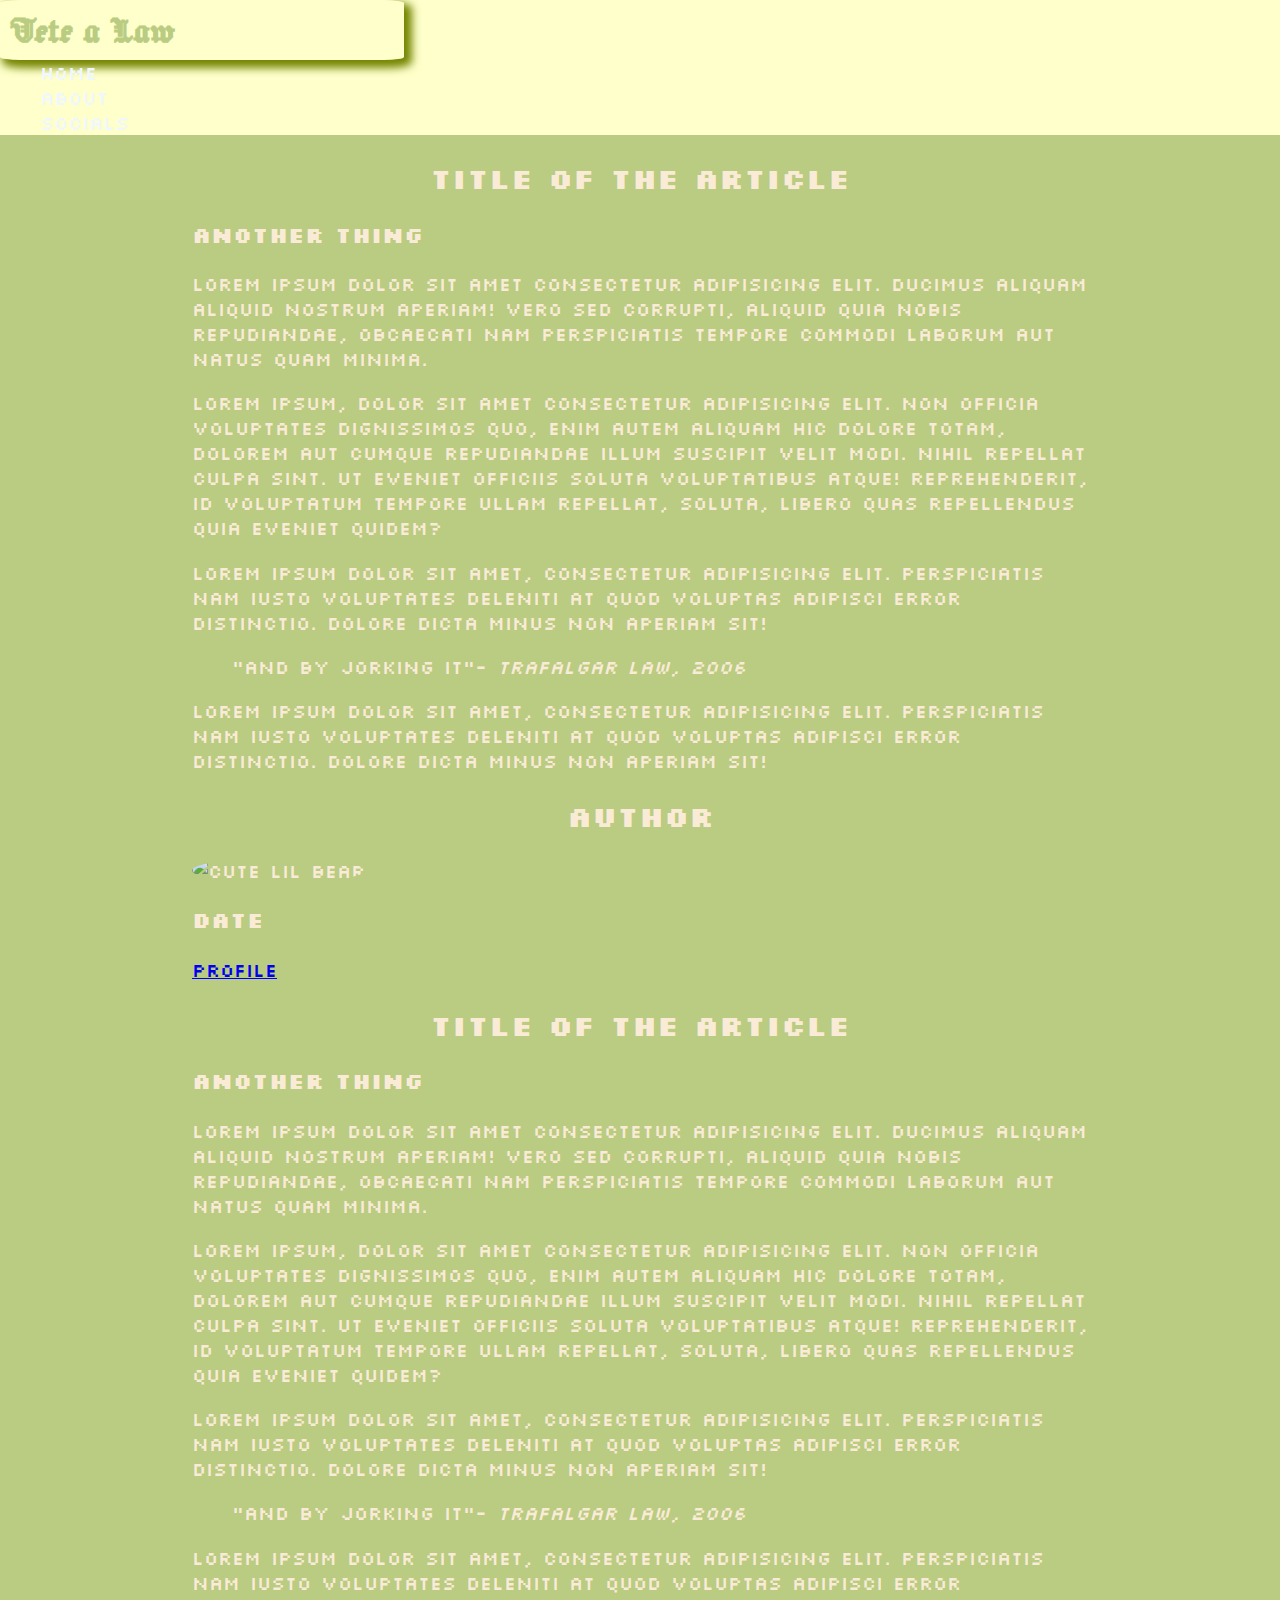
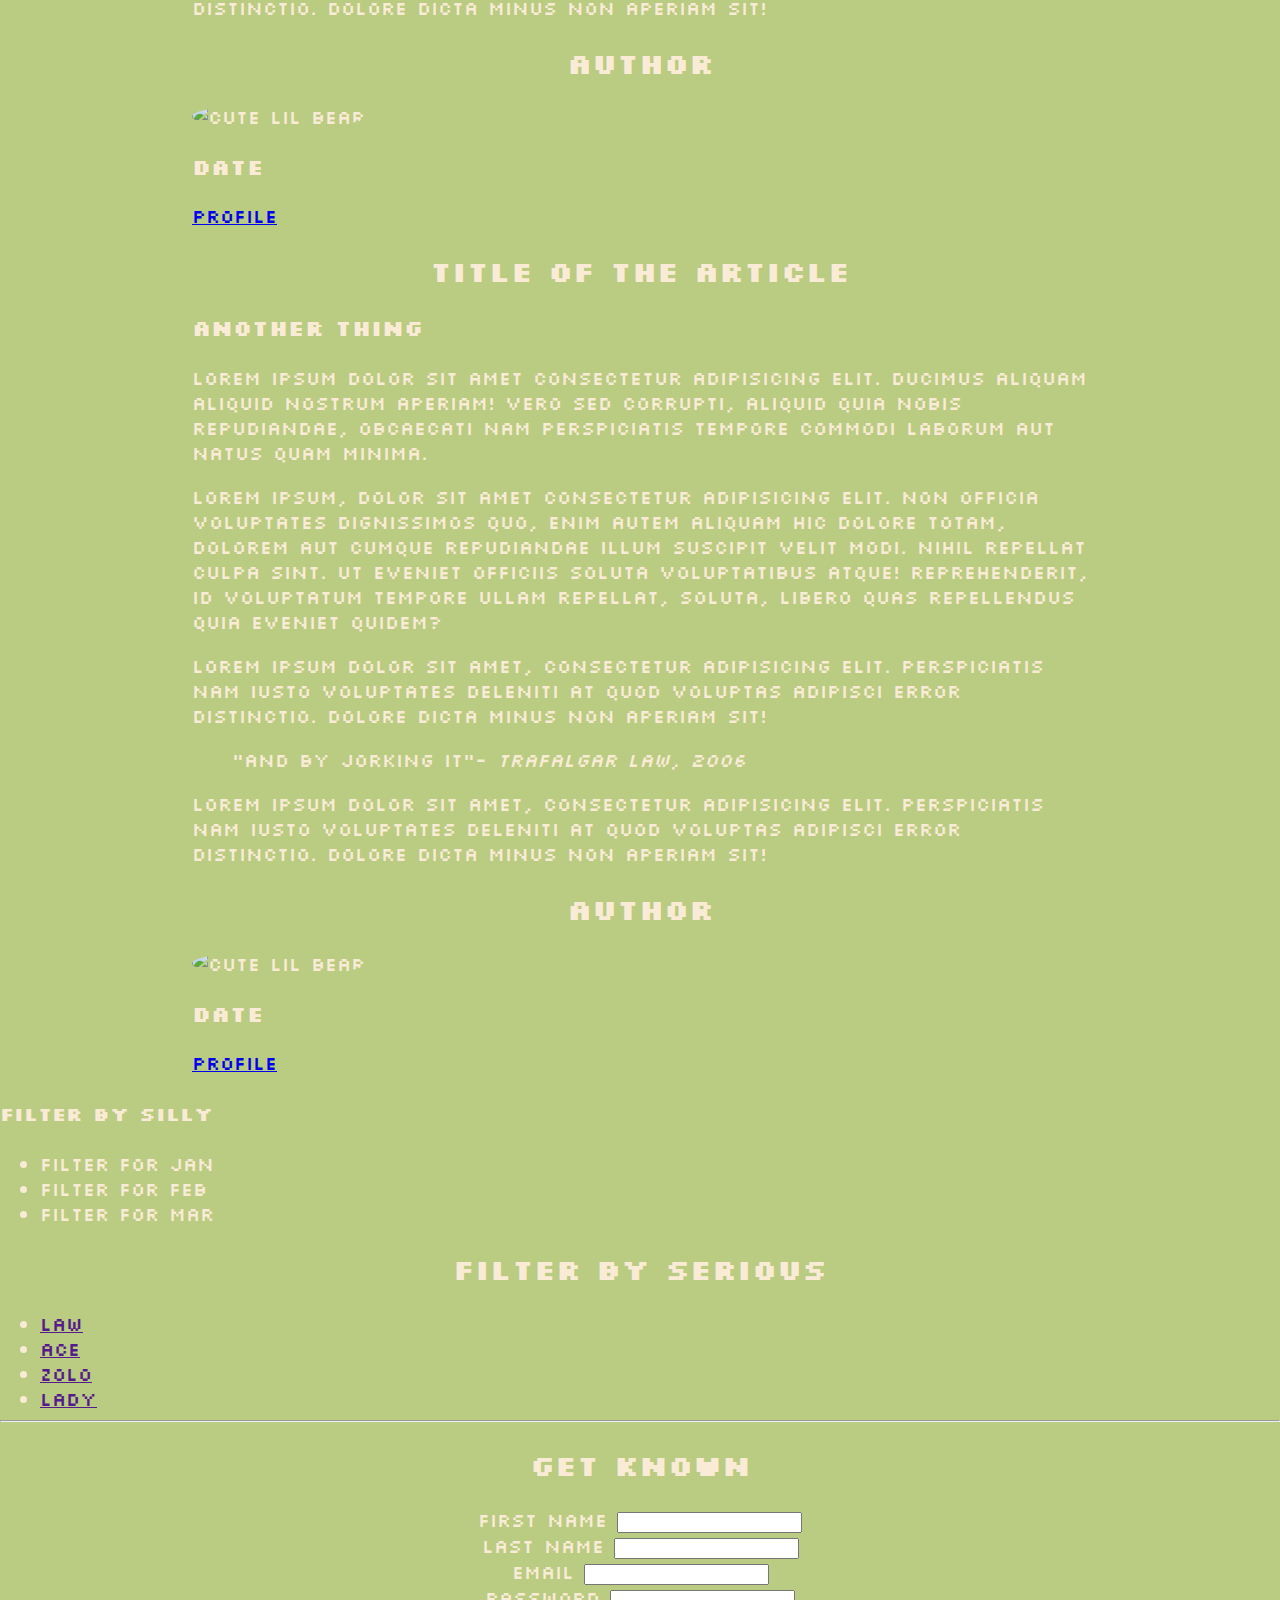
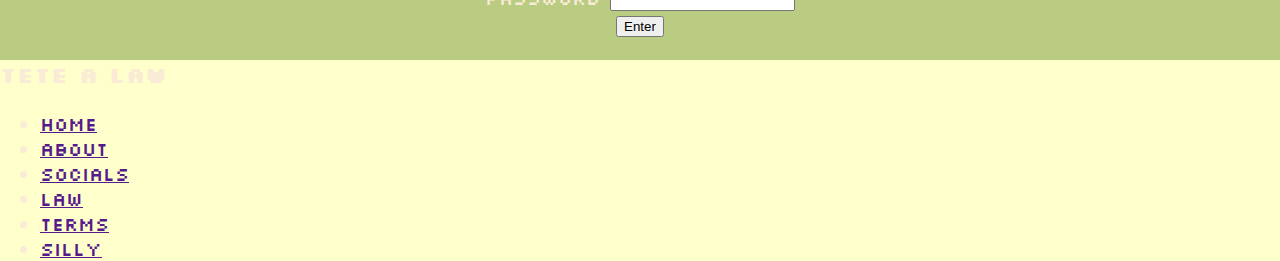
==== index.html @ 90a2094e "changed" ====
<!DOCTYPE html>
<html lang="en">
<head>
    <link rel="stylesheet" href="style.css">
    <link href="https://fonts.googleapis.com/css2?family=Dela+Gothic+One&family=Jacquard+12&family=Jacquard+24&family=Silkscreen:wght@400;700&family=Uncial+Antiqua&display=swap" rel="stylesheet">
    <meta charset="UTF-8">
    <meta name="viewport" content="width=device-width, initial-scale=1.0">
    <title>TeteaLaw</title>
</head>
<body>
    <header>
      <!-- the content of the header goes here   -->
       <h1 id="logo">Tete a Law</h1>
       <nav>
        <ul>
            <li>
                <a href=""class="navbutton">Home</a>
            </li>
            <li>
                <a href=""class="navbutton">About</a>
            </li>
            <li>
                <a href=""class="navbutton">Socials</a>
            </li>
        </ul>
       </nav>
    </header>
    <main>
        <article>
            <header>
                <!-- article header goes here -->
                <h2>Title of the article</h2>
                <h3>another thing</h3>
            </header>
            <main>
                <p>Lorem ipsum dolor sit amet consectetur adipisicing elit. Ducimus aliquam aliquid nostrum aperiam! Vero sed corrupti, aliquid quia nobis repudiandae, obcaecati nam perspiciatis tempore commodi laborum aut natus quam minima.</p>
                <p>Lorem ipsum, dolor sit amet consectetur adipisicing elit. Non officia voluptates dignissimos quo, enim autem aliquam hic dolore totam, dolorem aut cumque repudiandae illum suscipit velit modi. Nihil repellat culpa sint. Ut eveniet officiis soluta voluptatibus atque! Reprehenderit, id voluptatum tempore ullam repellat, soluta, libero quas repellendus quia eveniet quidem?</p>
                <p>Lorem ipsum dolor sit amet, consectetur adipisicing elit. Perspiciatis nam iusto voluptates deleniti at quod voluptas adipisci error distinctio. Dolore dicta minus non aperiam sit!</p>
                <blockquote>
                    "and by jorking it"- <cite>trafalgar law, 2006</cite>
                </blockquote>
                <p>Lorem ipsum dolor sit amet, consectetur adipisicing elit. Perspiciatis nam iusto voluptates deleniti at quod voluptas adipisci error distinctio. Dolore dicta minus non aperiam sit!</p>
            </main>
            <footer>
                <h2>author</h2>
                <img src="https://placebear.com/100/100" alt="cute lil bear">
                <h3>date</h3>
                <a href="https://www.archiveofourown.com"target="_blank">profile</a>
            </footer>
        </article>
        <article>
            <header>
                <!-- article header goes here -->
                <h2>Title of the article</h2>
                <h3>another thing</h3>
            </header>
            <main>
                <p>Lorem ipsum dolor sit amet consectetur adipisicing elit. Ducimus aliquam aliquid nostrum aperiam! Vero sed corrupti, aliquid quia nobis repudiandae, obcaecati nam perspiciatis tempore commodi laborum aut natus quam minima.</p>
                <p>Lorem ipsum, dolor sit amet consectetur adipisicing elit. Non officia voluptates dignissimos quo, enim autem aliquam hic dolore totam, dolorem aut cumque repudiandae illum suscipit velit modi. Nihil repellat culpa sint. Ut eveniet officiis soluta voluptatibus atque! Reprehenderit, id voluptatum tempore ullam repellat, soluta, libero quas repellendus quia eveniet quidem?</p>
                <p>Lorem ipsum dolor sit amet, consectetur adipisicing elit. Perspiciatis nam iusto voluptates deleniti at quod voluptas adipisci error distinctio. Dolore dicta minus non aperiam sit!</p>
                <blockquote>
                    "and by jorking it"- <cite>trafalgar law, 2006</cite>
                </blockquote>
                <p>Lorem ipsum dolor sit amet, consectetur adipisicing elit. Perspiciatis nam iusto voluptates deleniti at quod voluptas adipisci error distinctio. Dolore dicta minus non aperiam sit!</p>
            </main>
            <footer>
                <h2>author</h2>
                <img src="https://placebear.com/100/100" alt="cute lil bear">
                <h3>date</h3>
                <a href="https://www.archiveofourown.com"target="_blank">profile</a>
            </footer>
        </article>
        <article>
            <header>
                <!-- article header goes here -->
                <h2>Title of the article</h2>
                <h3>another thing</h3>
            </header>
            <main>
                <p>Lorem ipsum dolor sit amet consectetur adipisicing elit. Ducimus aliquam aliquid nostrum aperiam! Vero sed corrupti, aliquid quia nobis repudiandae, obcaecati nam perspiciatis tempore commodi laborum aut natus quam minima.</p>
                <p>Lorem ipsum, dolor sit amet consectetur adipisicing elit. Non officia voluptates dignissimos quo, enim autem aliquam hic dolore totam, dolorem aut cumque repudiandae illum suscipit velit modi. Nihil repellat culpa sint. Ut eveniet officiis soluta voluptatibus atque! Reprehenderit, id voluptatum tempore ullam repellat, soluta, libero quas repellendus quia eveniet quidem?</p>
                <p>Lorem ipsum dolor sit amet, consectetur adipisicing elit. Perspiciatis nam iusto voluptates deleniti at quod voluptas adipisci error distinctio. Dolore dicta minus non aperiam sit!</p>
                <blockquote>
                    "and by jorking it"- <cite>trafalgar law, 2006</cite>
                </blockquote>
                <p>Lorem ipsum dolor sit amet, consectetur adipisicing elit. Perspiciatis nam iusto voluptates deleniti at quod voluptas adipisci error distinctio. Dolore dicta minus non aperiam sit!</p>
            </main>
            <footer>
                <h2>author</h2>
                <img src="https://placebear.com/100/100" alt="cute lil bear">
                <h3>date</h3>
                <a href="https://www.archiveofourown.com"target="_blank">profile</a>
            </footer>
        </article>
        <aside>
            <section>
                <h4>filter by silly</h4>
                <nav>
                    <ul>
                        <li><a href=""></a>filter for jan</li>
                        <li><a href=""></a>filter for feb</li>
                        <li><a href=""></a>filter for mar</li>
                    </ul>
                </nav>
            </section>
            <section>
                <h2>filter by serious</h2>
                <nav>
                    <ul>
                        <li><a href="">law</a></li>
                        <li><a href="">ace</a></li>
                        <li><a href="">zolo</a></li>
                        <li><a href="">lady</a></li>
                    </ul>
                </nav>
            </section>
        </aside>
        <!-- main content here -->
    <hr>
        <h2>Get Known</h2>
        <form action="">            
            <label for="first_name">First Name</label>
            <input type="text" id="first_name" name="first_name" required>
            <br>
            <label for="last_name">Last Name</label>
            <input type="text" id="last_name" name="last_name" required>
            <br>

            <label for="email">Email</label>
            <input type="email" id="email" name="email">
            <br>

            <label for="password">Password</label>
            <input type="password" id="password" name="password">
            <br>

            <input type="submit" value="Enter">
        </form>
    </main>
    <footer>
        <h3>Tete a Law</h3>
        <section>
            <nav>
                <ul>
                    <div> 
                        <li><a href="">home</a></li>
                        <li><a href="">About</a></li>
                        <li><a href="">Socials</a></li>
                        <li><a href="">law</a></li>
                    </div>
                   <div>
                     <li><a href="">terms</a></li>
                     <li><a href="">silly</a></li>
                   </div>
                </ul>
            </nav>
        </section>
    </footer>
</body>
</html>
---- style.css ----
body {
    background-color: #b9cc81;
    color: antiquewhite;
    font-family: "Silkscreen";
    margin: 0%;
    font-size: 1.5vw;
}
#logo {
    margin: 0px;
    padding: 10px;
    font-family: "Jacquard 24";
    font-size: 40px;
    box-shadow: 5px 5px 8px 3px #748500;
    width: 30%;
    border-radius: 5%;
}

ul {
    margin: 0px;
}

body > header {
    background-color: #feffca;
    color: #b9cc81;
    margin: 0px;
}
body > header> nav > ul {
    list-style: none;
    text-decoration: none;
}
.navbutton {
color: aliceblue;
text-decoration: none;
}

body > main > article {
    width: 70%;
    margin: auto;
}
form {
    text-align: center;
}

h2 {
    text-align: center;
}
body > footer {
    background-color: #feffca ;
    margin: 0px;
}
img {
    border-radius: 100%;
}
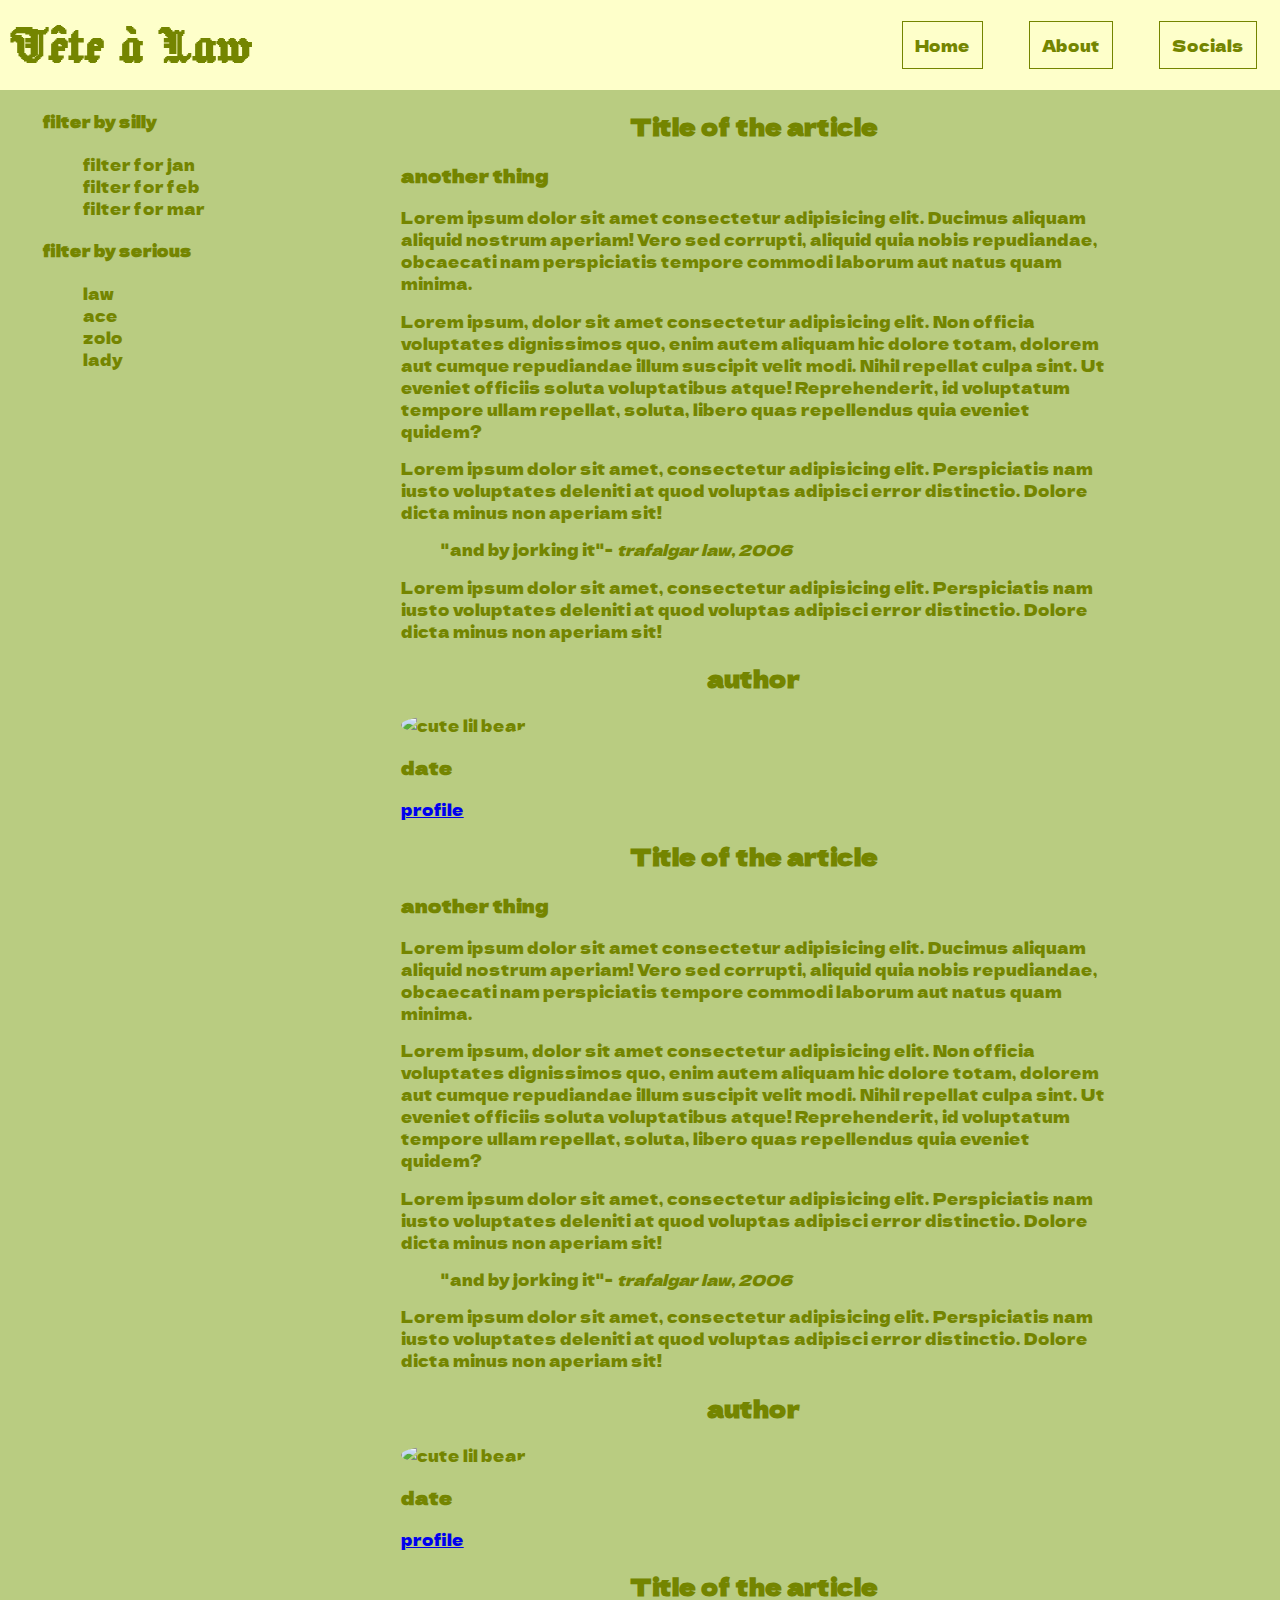
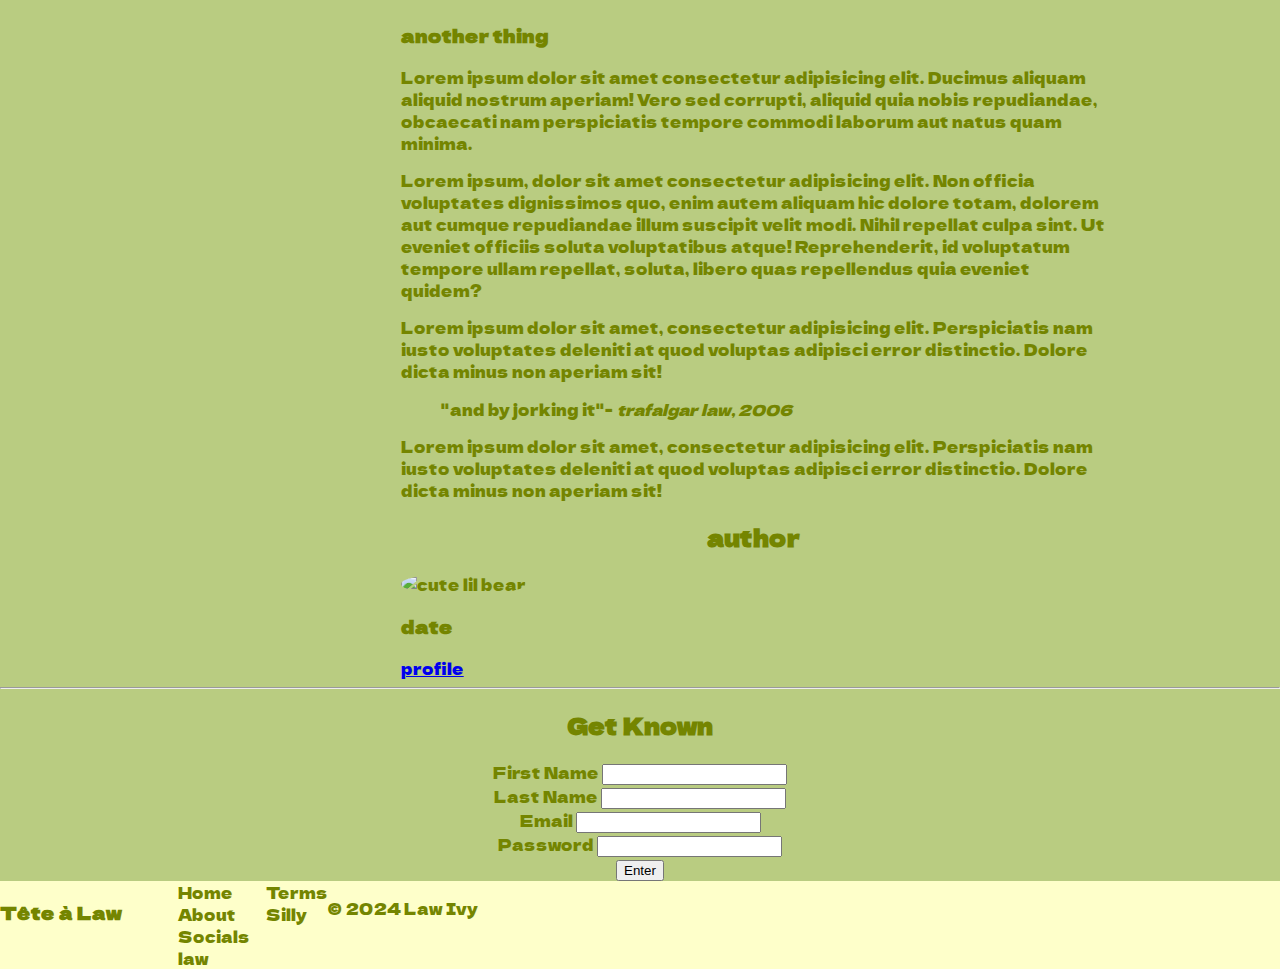
==== commit 7f1aeeb3: "changed" ====
--- a/index.html
+++ b/index.html
@@ -2,17 +2,18 @@
 <html lang="en">
 <head>
     <link rel="stylesheet" href="style.css">
+    <script src="app.js"></script>
     <link href="https://fonts.googleapis.com/css2?family=Dela+Gothic+One&family=Jacquard+12&family=Jacquard+24&family=Silkscreen:wght@400;700&family=Uncial+Antiqua&display=swap" rel="stylesheet">
     <meta charset="UTF-8">
     <meta name="viewport" content="width=device-width, initial-scale=1.0">
-    <title>TeteaLaw</title>
+    <title>Tête à Law</title>
 </head>
 <body>
-    <header>
+    <header id="main-header">
       <!-- the content of the header goes here   -->
-       <h1 id="logo">Tete a Law</h1>
+       <h1 id="logo">Tête à Law</h1>
        <nav>
-        <ul>
+        <ul id="nav-ul">
             <li>
                 <a href=""class="navbutton">Home</a>
             </li>
@@ -26,95 +27,99 @@
        </nav>
     </header>
     <main>
-        <article>
-            <header>
-                <!-- article header goes here -->
-                <h2>Title of the article</h2>
-                <h3>another thing</h3>
-            </header>
-            <main>
-                <p>Lorem ipsum dolor sit amet consectetur adipisicing elit. Ducimus aliquam aliquid nostrum aperiam! Vero sed corrupti, aliquid quia nobis repudiandae, obcaecati nam perspiciatis tempore commodi laborum aut natus quam minima.</p>
-                <p>Lorem ipsum, dolor sit amet consectetur adipisicing elit. Non officia voluptates dignissimos quo, enim autem aliquam hic dolore totam, dolorem aut cumque repudiandae illum suscipit velit modi. Nihil repellat culpa sint. Ut eveniet officiis soluta voluptatibus atque! Reprehenderit, id voluptatum tempore ullam repellat, soluta, libero quas repellendus quia eveniet quidem?</p>
-                <p>Lorem ipsum dolor sit amet, consectetur adipisicing elit. Perspiciatis nam iusto voluptates deleniti at quod voluptas adipisci error distinctio. Dolore dicta minus non aperiam sit!</p>
-                <blockquote>
-                    "and by jorking it"- <cite>trafalgar law, 2006</cite>
-                </blockquote>
-                <p>Lorem ipsum dolor sit amet, consectetur adipisicing elit. Perspiciatis nam iusto voluptates deleniti at quod voluptas adipisci error distinctio. Dolore dicta minus non aperiam sit!</p>
-            </main>
-            <footer>
-                <h2>author</h2>
-                <img src="https://placebear.com/100/100" alt="cute lil bear">
-                <h3>date</h3>
-                <a href="https://www.archiveofourown.com"target="_blank">profile</a>
-            </footer>
-        </article>
-        <article>
-            <header>
-                <!-- article header goes here -->
-                <h2>Title of the article</h2>
-                <h3>another thing</h3>
-            </header>
-            <main>
-                <p>Lorem ipsum dolor sit amet consectetur adipisicing elit. Ducimus aliquam aliquid nostrum aperiam! Vero sed corrupti, aliquid quia nobis repudiandae, obcaecati nam perspiciatis tempore commodi laborum aut natus quam minima.</p>
-                <p>Lorem ipsum, dolor sit amet consectetur adipisicing elit. Non officia voluptates dignissimos quo, enim autem aliquam hic dolore totam, dolorem aut cumque repudiandae illum suscipit velit modi. Nihil repellat culpa sint. Ut eveniet officiis soluta voluptatibus atque! Reprehenderit, id voluptatum tempore ullam repellat, soluta, libero quas repellendus quia eveniet quidem?</p>
-                <p>Lorem ipsum dolor sit amet, consectetur adipisicing elit. Perspiciatis nam iusto voluptates deleniti at quod voluptas adipisci error distinctio. Dolore dicta minus non aperiam sit!</p>
-                <blockquote>
-                    "and by jorking it"- <cite>trafalgar law, 2006</cite>
-                </blockquote>
-                <p>Lorem ipsum dolor sit amet, consectetur adipisicing elit. Perspiciatis nam iusto voluptates deleniti at quod voluptas adipisci error distinctio. Dolore dicta minus non aperiam sit!</p>
-            </main>
-            <footer>
-                <h2>author</h2>
-                <img src="https://placebear.com/100/100" alt="cute lil bear">
-                <h3>date</h3>
-                <a href="https://www.archiveofourown.com"target="_blank">profile</a>
-            </footer>
-        </article>
-        <article>
-            <header>
-                <!-- article header goes here -->
-                <h2>Title of the article</h2>
-                <h3>another thing</h3>
-            </header>
-            <main>
-                <p>Lorem ipsum dolor sit amet consectetur adipisicing elit. Ducimus aliquam aliquid nostrum aperiam! Vero sed corrupti, aliquid quia nobis repudiandae, obcaecati nam perspiciatis tempore commodi laborum aut natus quam minima.</p>
-                <p>Lorem ipsum, dolor sit amet consectetur adipisicing elit. Non officia voluptates dignissimos quo, enim autem aliquam hic dolore totam, dolorem aut cumque repudiandae illum suscipit velit modi. Nihil repellat culpa sint. Ut eveniet officiis soluta voluptatibus atque! Reprehenderit, id voluptatum tempore ullam repellat, soluta, libero quas repellendus quia eveniet quidem?</p>
-                <p>Lorem ipsum dolor sit amet, consectetur adipisicing elit. Perspiciatis nam iusto voluptates deleniti at quod voluptas adipisci error distinctio. Dolore dicta minus non aperiam sit!</p>
-                <blockquote>
-                    "and by jorking it"- <cite>trafalgar law, 2006</cite>
-                </blockquote>
-                <p>Lorem ipsum dolor sit amet, consectetur adipisicing elit. Perspiciatis nam iusto voluptates deleniti at quod voluptas adipisci error distinctio. Dolore dicta minus non aperiam sit!</p>
-            </main>
-            <footer>
-                <h2>author</h2>
-                <img src="https://placebear.com/100/100" alt="cute lil bear">
-                <h3>date</h3>
-                <a href="https://www.archiveofourown.com"target="_blank">profile</a>
-            </footer>
-        </article>
-        <aside>
-            <section>
-                <h4>filter by silly</h4>
-                <nav>
-                    <ul>
-                        <li><a href=""></a>filter for jan</li>
-                        <li><a href=""></a>filter for feb</li>
-                        <li><a href=""></a>filter for mar</li>
-                    </ul>
-                </nav>
-            </section>
-            <section>
-                <h2>filter by serious</h2>
-                <nav>
-                    <ul>
-                        <li><a href="">law</a></li>
-                        <li><a href="">ace</a></li>
-                        <li><a href="">zolo</a></li>
-                        <li><a href="">lady</a></li>
-                    </ul>
-                </nav>
-            </section>
-        </aside>
+        <div id="main-content">
+            <aside>
+                <section>
+                    <h4>filter by silly</h4>
+                    <nav>
+                        <ul id="ul-aside">
+                            <li><a href=""></a>filter for jan</li>
+                            <li><a href=""></a>filter for feb</li>
+                            <li><a href=""></a>filter for mar</li>
+                        </ul>
+                    </nav>
+                </section>
+                <section>
+                    <h4>filter by serious</h4>
+                    <nav>
+                        <ul id="ul-extra">
+                            <li><a href="">law</a></li>
+                            <li><a href="">ace</a></li>
+                            <li><a href="">zolo</a></li>
+                            <li><a href="">lady</a></li>
+                        </ul>
+                    </nav>
+                </section>
+            </aside>
+            <div>
+                <article>
+                    <header>
+                        <!-- article header goes here -->
+                        <h2>Title of the article</h2>
+                        <h3>another thing</h3>
+                    </header>
+                    <main>
+                        <p>Lorem ipsum dolor sit amet consectetur adipisicing elit. Ducimus aliquam aliquid nostrum aperiam! Vero sed corrupti, aliquid quia nobis repudiandae, obcaecati nam perspiciatis tempore commodi laborum aut natus quam minima.</p>
+                        <p>Lorem ipsum, dolor sit amet consectetur adipisicing elit. Non officia voluptates dignissimos quo, enim autem aliquam hic dolore totam, dolorem aut cumque repudiandae illum suscipit velit modi. Nihil repellat culpa sint. Ut eveniet officiis soluta voluptatibus atque! Reprehenderit, id voluptatum tempore ullam repellat, soluta, libero quas repellendus quia eveniet quidem?</p>
+                        <p>Lorem ipsum dolor sit amet, consectetur adipisicing elit. Perspiciatis nam iusto voluptates deleniti at quod voluptas adipisci error distinctio. Dolore dicta minus non aperiam sit!</p>
+                        <blockquote>
+                            "and by jorking it"- <cite>trafalgar law, 2006</cite>
+                        </blockquote>
+                        <p>Lorem ipsum dolor sit amet, consectetur adipisicing elit. Perspiciatis nam iusto voluptates deleniti at quod voluptas adipisci error distinctio. Dolore dicta minus non aperiam sit!</p>
+                    </main>
+                    <footer>
+                        <h2>author</h2>
+                        <img src="https://placebear.com/100/100" alt="cute lil bear">
+                        <h3>date</h3>
+                        <a href="https://www.archiveofourown.com"target="_blank">profile</a>
+                    </footer>
+                </article>
+                <article>
+                    <header>
+                        <!-- article header goes here -->
+                        <h2>Title of the article</h2>
+                        <h3>another thing</h3>
+                    </header>
+                    <main>
+                        <p>Lorem ipsum dolor sit amet consectetur adipisicing elit. Ducimus aliquam aliquid nostrum aperiam! Vero sed corrupti, aliquid quia nobis repudiandae, obcaecati nam perspiciatis tempore commodi laborum aut natus quam minima.</p>
+                        <p>Lorem ipsum, dolor sit amet consectetur adipisicing elit. Non officia voluptates dignissimos quo, enim autem aliquam hic dolore totam, dolorem aut cumque repudiandae illum suscipit velit modi. Nihil repellat culpa sint. Ut eveniet officiis soluta voluptatibus atque! Reprehenderit, id voluptatum tempore ullam repellat, soluta, libero quas repellendus quia eveniet quidem?</p>
+                        <p>Lorem ipsum dolor sit amet, consectetur adipisicing elit. Perspiciatis nam iusto voluptates deleniti at quod voluptas adipisci error distinctio. Dolore dicta minus non aperiam sit!</p>
+                        <blockquote>
+                            "and by jorking it"- <cite>trafalgar law, 2006</cite>
+                        </blockquote>
+                        <p>Lorem ipsum dolor sit amet, consectetur adipisicing elit. Perspiciatis nam iusto voluptates deleniti at quod voluptas adipisci error distinctio. Dolore dicta minus non aperiam sit!</p>
+                    </main>
+                    <footer>
+                        <h2>author</h2>
+                        <img src="https://placebear.com/100/100" alt="cute lil bear">
+                        <h3>date</h3>
+                        <a href="https://www.archiveofourown.com"target="_blank">profile</a>
+                    </footer>
+                </article>
+                <article>
+                    <header>
+                        <!-- article header goes here -->
+                        <h2>Title of the article</h2>
+                        <h3>another thing</h3>
+                    </header>
+                    <main>
+                        <p>Lorem ipsum dolor sit amet consectetur adipisicing elit. Ducimus aliquam aliquid nostrum aperiam! Vero sed corrupti, aliquid quia nobis repudiandae, obcaecati nam perspiciatis tempore commodi laborum aut natus quam minima.</p>
+                        <p>Lorem ipsum, dolor sit amet consectetur adipisicing elit. Non officia voluptates dignissimos quo, enim autem aliquam hic dolore totam, dolorem aut cumque repudiandae illum suscipit velit modi. Nihil repellat culpa sint. Ut eveniet officiis soluta voluptatibus atque! Reprehenderit, id voluptatum tempore ullam repellat, soluta, libero quas repellendus quia eveniet quidem?</p>
+                        <p>Lorem ipsum dolor sit amet, consectetur adipisicing elit. Perspiciatis nam iusto voluptates deleniti at quod voluptas adipisci error distinctio. Dolore dicta minus non aperiam sit!</p>
+                        <blockquote>
+                            "and by jorking it"- <cite>trafalgar law, 2006</cite>
+                        </blockquote>
+                        <p>Lorem ipsum dolor sit amet, consectetur adipisicing elit. Perspiciatis nam iusto voluptates deleniti at quod voluptas adipisci error distinctio. Dolore dicta minus non aperiam sit!</p>
+                    </main>
+                    <footer>
+                        <h2>author</h2>
+                        <img src="https://placebear.com/100/100" alt="cute lil bear">
+                        <h3>date</h3>
+                        <a href="https://www.archiveofourown.com"target="_blank">profile</a>
+                    </footer>
+                </article>
+            </div>
+        </div>
         <!-- main content here -->
     <hr>
         <h2>Get Known</h2>
@@ -138,23 +143,24 @@
         </form>
     </main>
     <footer>
-        <h3>Tete a Law</h3>
+        <h3>Tête à Law</h3>
         <section>
             <nav>
-                <ul>
+                <ul id="footer-ul">
                     <div> 
-                        <li><a href="">home</a></li>
+                        <li><a href="">Home</a></li>
                         <li><a href="">About</a></li>
                         <li><a href="">Socials</a></li>
                         <li><a href="">law</a></li>
                     </div>
                    <div>
-                     <li><a href="">terms</a></li>
-                     <li><a href="">silly</a></li>
+                     <li><a href="">Terms</a></li>
+                     <li><a href="">Silly</a></li>
                    </div>
                 </ul>
             </nav>
         </section>
+        <p>&copy; 2024 Law Ivy</p>
     </footer>
 </body>
 </html>--- a/style.css
+++ b/style.css
@@ -1,16 +1,15 @@
 body {
     background-color: #b9cc81;
-    color: antiquewhite;
-    font-family: "Silkscreen";
+    color: #748500;
+    font-family: "Dela Gothic One";
     margin: 0%;
-    font-size: 1.5vw;
+    font-size: 1.2vw;
 }
 #logo {
     margin: 0px;
     padding: 10px;
     font-family: "Jacquard 24";
-    font-size: 40px;
-    box-shadow: 5px 5px 8px 3px #748500;
+    font-size: 4.5vw;
     width: 30%;
     border-radius: 5%;
 }
@@ -21,22 +20,67 @@
 
 body > header {
     background-color: #feffca;
-    color: #b9cc81;
+    color: #748500;
     margin: 0px;
+    display: flex;
+    height: 10vh;
+    align-items: center;
+    justify-content: space-between;
 }
+
+#nav-ul{
+    display: flex;
+}
+#nav-ul > li {
+    padding: 8px;
+    margin: 15px;
+}
+
 body > header> nav > ul {
     list-style: none;
     text-decoration: none;
 }
+
 .navbutton {
-color: aliceblue;
+color: #748500;
 text-decoration: none;
+padding: 12px;
+border: 1px solid #748500;
 }
 
-body > main > article {
+body > main article {
     width: 70%;
     margin: auto;
 }
+
+#main-content {
+    display: flex;
+    justify-content: space-around;
+    margin-left: 20px;
+}
+
+#main-content > div {
+    width: 80%;
+}
+
+#main-content > aside {
+   
+}
+
+#ul-aside > li {
+    list-style: none;
+    
+   
+}
+#ul-extra > li {
+    list-style: none;
+}
+
+#ul-extra > li > a {
+    text-decoration: none;
+    color: #748500;
+}
+
 form {
     text-align: center;
 }
@@ -44,10 +88,27 @@
 h2 {
     text-align: center;
 }
+
 body > footer {
     background-color: #feffca ;
     margin: 0px;
+    display: flex;
 }
+
 img {
     border-radius: 100%;
+}
+
+#footer-ul{
+    display: flex;
+    list-style: none;
+}
+
+#footer-ul > div > li {
+    margin-left: 16px;
+}
+
+#footer-ul > div > li > a {
+    text-decoration: none;
+    color: #748500;
 }